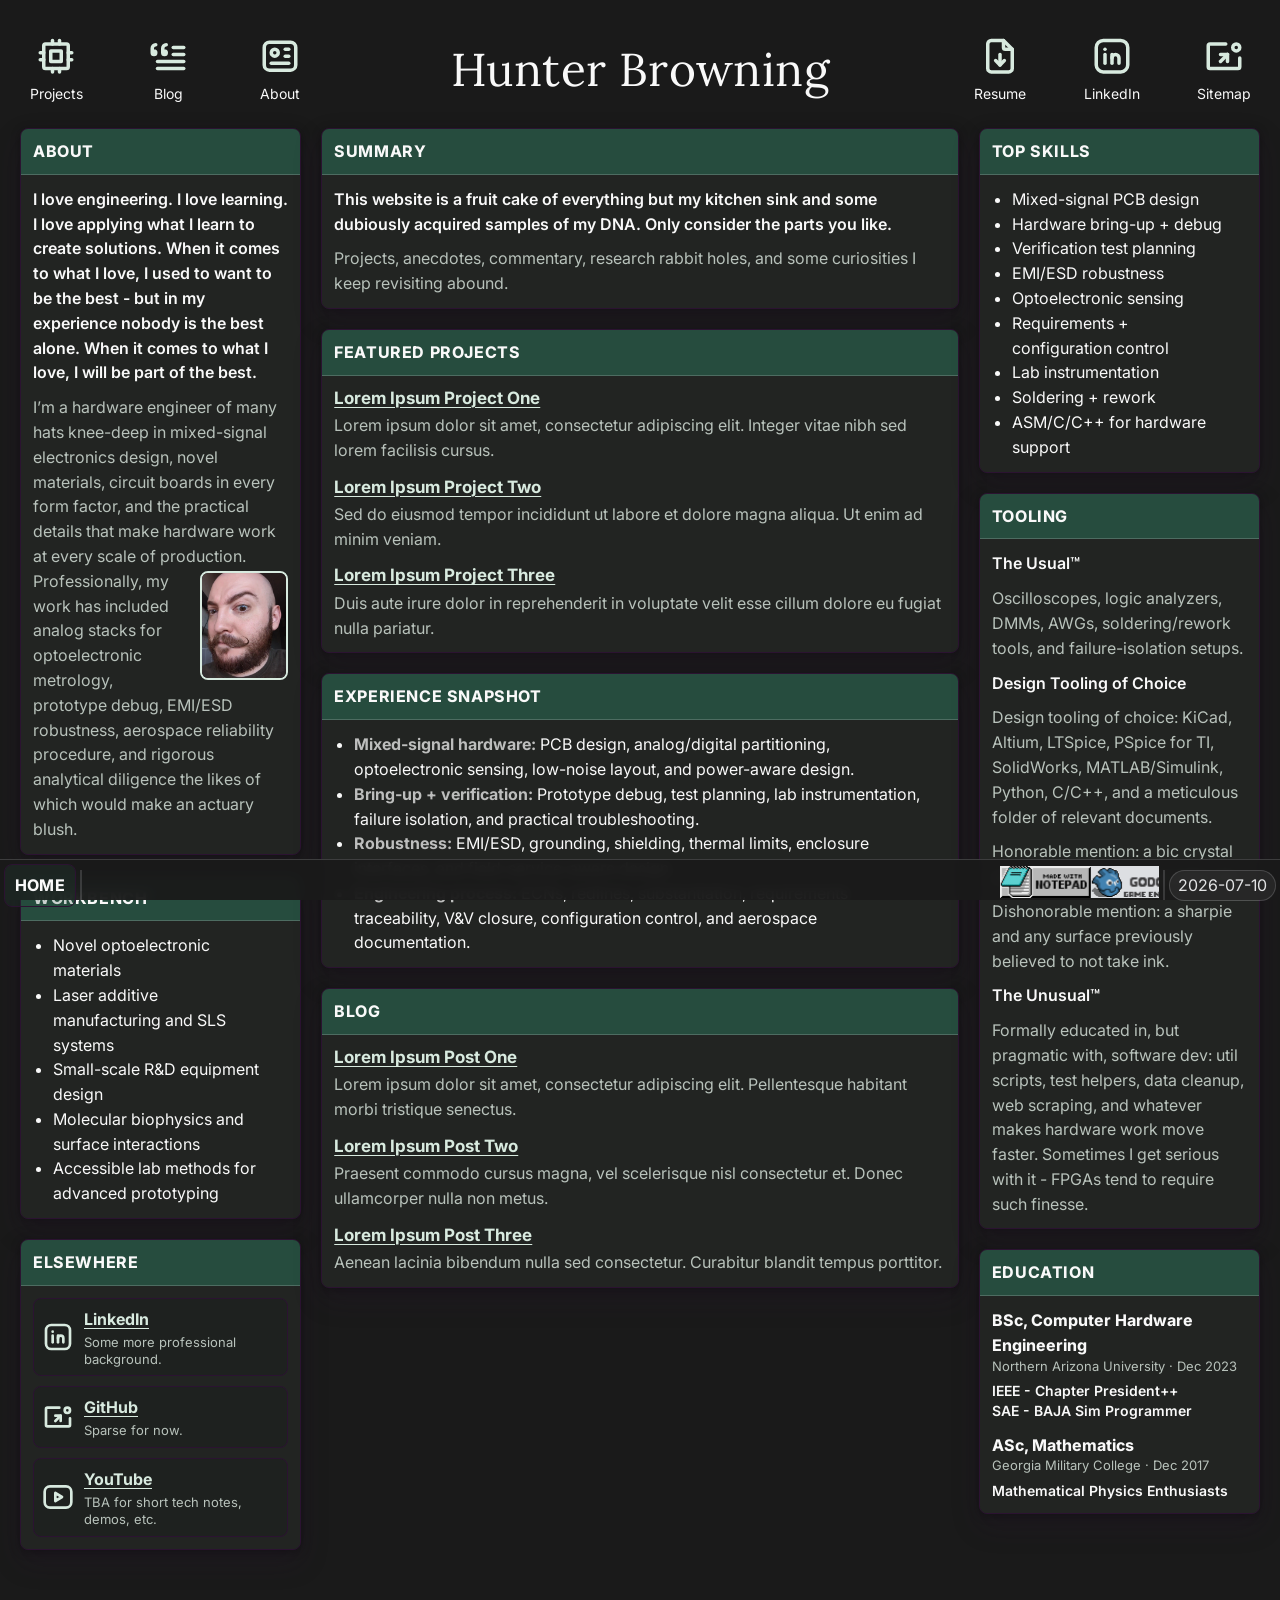
==== index.html @ 94cff866 "init" ====
﻿<!DOCTYPE html>
<html lang="en">
<head>
  <meta charset="UTF-8" />
  <meta name="viewport" content="width=device-width, initial-scale=1.0" />

  <title>Hunter Browning</title>
  <!-- Favicons -->
  <link rel="icon" href="assets/favicon/favicon.ico" sizes="any" />
  <link rel="icon" href="assets/favicon/favicon-32x32.png" sizes="32x32" type="image/png" />
  <link rel="icon" href="assets/favicon/favicon-16x16.png" sizes="16x16" type="image/png" />
  <link rel="icon" href="assets/favicon/HX.svg" type="image/svg+xml" />
  <link rel="apple-touch-icon" href="assets/favicon/apple-touch-icon.png" />
  <link rel="manifest" href="assets/favicon/site.webmanifest" />
  <meta name="theme-color" content="#1A1A1A" />


  <link href="index.css" rel="stylesheet" type="text/css" media="all" />
  <meta name="description" content="Hunter Browning portfolio homepage." />
</head>

<body>
  <!-- Header -->
  <header>
    <h1 class="sr-only">Hunter Browning</h1>

    <div class="center">
      <a href="index.html" class="site-title-link" aria-label="Home">
        <span id="header-name">Hunter Browning</span>
      </a>
    </div>

    <nav id="shortcut-nav" aria-label="Primary navigation">
      <div class="shortcut-cluster shortcut-cluster-left" aria-label="Portfolio navigation">
        <a class="shortcut shortcut-projects" href="#featured-projects" aria-label="Projects">
          <img src="assets/images/icons/PROJECTS.svg" alt="" aria-hidden="true" />
          Projects
        </a>
        <a class="shortcut shortcut-blog" href="#blog" aria-label="Blog">
          <img src="assets/images/icons/BLOG.svg" alt="" aria-hidden="true" />
          Blog
        </a>
        <a class="shortcut shortcut-about" href="#about" aria-label="About">
          <img src="assets/images/icons/ABOUT.svg" alt="" aria-hidden="true" />
          About
        </a>
      </div>

      <div class="shortcut-cluster shortcut-cluster-right" aria-label="External navigation">
        <a class="shortcut shortcut-resume" href="assets/docs/Resume-NO-PI.pdf" aria-label="Resume PDF">
          <img src="assets/images/icons/RESUME.svg" alt="" aria-hidden="true" />
          Resume
        </a>
        <a class="shortcut shortcut-linkedin" href="https://linkedin.com/in/hxntyr" aria-label="LinkedIn profile" rel="me">
          <img src="assets/images/icons/LINKEDIN.svg" alt="" aria-hidden="true" />
          LinkedIn
        </a>
        <a class="shortcut shortcut-sitemap" href="sitemap.html" aria-label="Sitemap">
          <img src="assets/images/icons/SITEMAP.svg" alt="" aria-hidden="true" />
          Sitemap
        </a>
      </div>
    </nav>
  </header>

  <main>
    <!-- Left column -->
    <div class="left">
      <section id="about">
        <div class="window">
          <div class="title"><span>ABOUT</span></div>
          <div class="content about-content">
            <p>
              I love engineering. I love learning. I love applying what I learn to create solutions. When it comes to what I love, I used to want to be the best - but in my experience nobody is the best alone. When it comes to what I love, I will be part of the best.
            </p>
            <div>
              <p class="muted">
                I’m a hardware engineer of many hats knee-deep in mixed-signal electronics design, novel materials, circuit boards in every form factor, and the practical details that make hardware work at every scale of production.
                <img class="portrait-photo" src="assets/images/portrait.webp" alt="Portrait of Hunter making a funny face" />
                Professionally, my work has included analog stacks for optoelectronic metrology, prototype debug, EMI/ESD robustness, aerospace reliability procedure, and rigorous analytical diligence the likes of which would make an actuary blush.
              </p>
            </div>
          </div>
        </div>
      </section>

      <section id="workbench">
        <div class="window">
          <div class="title"><span>WORKBENCH</span></div>
          <div class="content">
            <ul class="compact-list">
              <li>Novel optoelectronic materials</li>
              <li>Laser additive manufacturing and SLS systems</li>
              <li>Small-scale R&amp;D equipment design</li>
              <li>Molecular biophysics and surface interactions</li>
              <li>Accessible lab methods for advanced prototyping</li>
            </ul>
          </div>
        </div>
      </section>

      <section id="elsewhere">
        <div class="window">
          <div class="title"><span>ELSEWHERE</span></div>
          <div class="content badge-card-list">
            <div class="badge-card">
              <img src="assets/images/icons/LINKEDIN.svg" alt="" aria-hidden="true" class="badge-card-icon" />
              <span>
                <a href="https://linkedin.com/in/hxntyr" rel="me"><strong>LinkedIn</strong></a>
                <span class="muted">Some more professional background.</span>
              </span>
            </div>
            <div class="badge-card">
              <img src="assets/images/icons/SITEMAP.svg" alt="" aria-hidden="true" class="badge-card-icon" />
              <span>
                <a href="https://github.com/Hxntyr"><strong>GitHub</strong></a>
                <span class="muted">Sparse for now.</span>
              </span>
            </div>
            <div class="badge-card">
              <img src="assets/images/icons/YOUTUBE.svg" alt="" aria-hidden="true" class="badge-card-icon" />
              <span>
                <a href="#"><strong>YouTube</strong></a>
                <span class="muted">TBA for short tech notes, demos, etc.</span>
              </span>
            </div>
          </div>
        </div>
      </section>
    </div>

    <!-- Middle column -->
    <div class="middle">
      <section id="summary">
        <div class="window">
          <div class="title"><span>SUMMARY</span></div>
          <div id="home-content" class="content">
            <div style="flex: 1 1 0;">
              <p style="margin-top: 0;">
                This website is a fruit cake of everything but my kitchen sink and some dubiously acquired samples of my DNA. Only consider the parts you like.
              </p>
              <p class="muted" style="margin-bottom: 0;">
               Projects, anecdotes, commentary, research rabbit holes, and some curiosities I keep revisiting abound.
              </p>
            </div>
          </div>
        </div>
      </section>

      <section id="featured-projects">
        <div class="window">
          <div class="title"><span>FEATURED PROJECTS</span></div>
          <div class="content preview-list">
            <article class="preview-item">
              <h2><a href="post/project-templates/full-project.html">Lorem Ipsum Project One</a></h2>
              <p class="muted">Lorem ipsum dolor sit amet, consectetur adipiscing elit. Integer vitae nibh sed lorem facilisis cursus.</p>
            </article>
            <article class="preview-item">
              <h2><a href="post/project-templates/full-project.html">Lorem Ipsum Project Two</a></h2>
              <p class="muted">Sed do eiusmod tempor incididunt ut labore et dolore magna aliqua. Ut enim ad minim veniam.</p>
            </article>
            <article class="preview-item">
              <h2><a href="post/project-templates/full-project.html">Lorem Ipsum Project Three</a></h2>
              <p class="muted">Duis aute irure dolor in reprehenderit in voluptate velit esse cillum dolore eu fugiat nulla pariatur.</p>
            </article>
          </div>
        </div>
      </section>

      <section id="experience-snapshot">
        <div class="window">
          <div class="title"><span>EXPERIENCE SNAPSHOT</span></div>
          <div class="content">
            <ul class="compact-list">
              <li><span class="subtitle">Mixed-signal hardware: </span>PCB design, analog/digital partitioning, optoelectronic sensing, low-noise layout, and power-aware design.</li>
              <li><span class="subtitle">Bring-up + verification: </span>Prototype debug, test planning, lab instrumentation, failure isolation, and practical troubleshooting.</li>
              <li><span class="subtitle">Robustness: </span>EMI/ESD, grounding, shielding, thermal limits, enclosure interfaces, and field-service-aware design.</li>
              <li><span class="subtitle">Engineering process: </span>ECNs, redlines, substantiation, requirements traceability, V&amp;V closure, configuration control, and aerospace documentation.</li>
            </ul>
          </div>
        </div>
      </section>

      <section id="blog">
        <div class="window">
          <div class="title"><span>BLOG</span></div>
          <div class="content preview-list">
            <article class="preview-item">
              <h2><a href="post/project-templates/technical-post.html">Lorem Ipsum Post One</a></h2>
              <p class="muted">Lorem ipsum dolor sit amet, consectetur adipiscing elit. Pellentesque habitant morbi tristique senectus.</p>
            </article>
            <article class="preview-item">
              <h2><a href="post/project-templates/technical-post.html">Lorem Ipsum Post Two</a></h2>
              <p class="muted">Praesent commodo cursus magna, vel scelerisque nisl consectetur et. Donec ullamcorper nulla non metus.</p>
            </article>
            <article class="preview-item">
              <h2><a href="post/project-templates/basic-post.html">Lorem Ipsum Post Three</a></h2>
              <p class="muted">Aenean lacinia bibendum nulla sed consectetur. Curabitur blandit tempus porttitor.</p>
            </article>
          </div>
        </div>
      </section>
    </div>

    <!-- Right column -->
    <div class="right">
      <section id="top-skills">
        <div class="window">
          <div class="title"><span>TOP SKILLS</span></div>
          <div class="content">
            <ul class="compact-list">
              <li>Mixed-signal PCB design</li>
              <li>Hardware bring-up + debug</li>
              <li>Verification test planning</li>
              <li>EMI/ESD robustness</li>
              <li>Optoelectronic sensing</li>
              <li>Requirements + configuration control</li>
              <li>Lab instrumentation</li>
              <li>Soldering + rework</li>
              <li>ASM/C/C++ for hardware support</li>
            </ul>
          </div>
        </div>
      </section>

      <section id="tooling">
        <div class="window">
          <div class="title"><span>TOOLING</span></div>
          <div class="content">
            <p>
              The Usual&trade;
            </p>
            <p class="muted">
              Oscilloscopes, logic analyzers, DMMs, AWGs, soldering/rework tools, and failure-isolation setups.
            </p>
            <p>
              Design Tooling of Choice
            </p>
            <p class="muted">
              Design tooling of choice: KiCad, Altium, LTSpice, PSpice for TI, SolidWorks, MATLAB/Simulink, Python, C/C++, and a meticulous folder of relevant documents.
            </p>
            <p class="muted">
              Honorable mention: a bic crystal and any surface that can take ink.
            </p>
            <p class="muted">
              Dishonorable mention: a sharpie and any surface previously believed to not take ink.
            </p>
            <p>
              The Unusual&trade;
            </p>
            <p class="muted">
              Formally educated in, but pragmatic with, software dev: util scripts, test helpers, data cleanup, web scraping, and whatever makes hardware work move faster. Sometimes I get serious with it - FPGAs tend to require such finesse.
            </p>
          </div>
        </div>
      </section>

      <section id="education">
        <div class="window">
          <div class="title"><span>EDUCATION</span></div>
          <div class="content">
            <div class="education-entry">
              <div><strong class="education-degree">BSc, Computer Hardware Engineering</strong></div>
              <div class="education-school">Northern Arizona University · Dec 2023</div>
              <div class="education-notes">
                <div>IEEE - Chapter President++</div>
                <div>SAE - BAJA Sim Programmer</div>
              </div>
            </div>
            <div class="education-entry">
              <div><strong class="education-degree">ASc, Mathematics</strong></div>
              <div class="education-school">Georgia Military College · Dec 2017</div>
              <div class="education-notes">
                <div>Mathematical Physics Enthusiasts</div>
              </div>
            </div>
          </div>
        </div>
      </section>
    </div>
  </main>

  <!-- Footer -->
  <footer>
    <div id="taskbar">
      <a href="index.html">
        <button class="button" type="button">HOME</button>
      </a>

      <div class="vl" aria-hidden="true"></div>

      <div class="banners">
        <marquee loop="infinite" id="footerBadgeMarquee" class="marquee"></marquee>
      </div>

      <div class="vl" aria-hidden="true"></div>
      <div class="site-date">2026-07-10</div>
    </div>
  </footer>
  <!-- Footer badge randomizer -->
  <script>
    (function () {
      const marquee = document.getElementById("footerBadgeMarquee");
      if (!marquee) return;

      const badgePool = [
        "actuallyUsedAIForMostOfThisWebsiteSorry.gif",
        "anythingButChrome.gif",
        "bandwidth.gif",
        "banTimeTravel.png",
        "bookmark.png",
        "drpepper.gif",
        "firefox.png",
        "gimp.gif",
        "godot.png",
        "hatesquarespace.png",
        "html.gif",
        "notepad.gif",
        "png.png",
        "pootergood.png",
        "possoms.png",
        "powerlevel.jpg",
        "superiorAudioQuality.gif",
        "w7.gif",
        "windows.png",
        "winrar.gif",
        "www.gif",
        "xkcd.gif",
        "xp.gif"
      ];

      const pickCount = 5;
      if (!badgePool.length) return;

      const picks = [];
      const used = new Set();

      const max = Math.min(pickCount, badgePool.length);
      while (picks.length < max) {
        const idx = Math.floor(Math.random() * badgePool.length);
        if (used.has(idx)) continue;
        used.add(idx);
        picks.push(badgePool[idx]);
      }

      for (const file of picks) {
        const img = document.createElement("img");
        img.className = "badge";
        img.alt = "";
        img.src = "assets/badges/" + file;
        marquee.appendChild(img);
      }
    })();
  </script>
</body>
</html>
---- index.css ----
﻿@import url("https://fonts.googleapis.com/css2?family=Inter:wght@400;600;700&family=Lora:wght@400;600;700&display=swap");

:root {
  /* Color */
  --bg: #1A1A1A;
  --bg-elev: rgba(26, 26, 26, 0.94);
  --page-text: #F9F9F9;
  --panel: #222422;
  --panel-soft: #1E211F;
  --text: #F9F9F9;
  --muted: #B8C2BB;
  --accent: #264C3E;
  --accent-strong: #184626;
  --purple-note: #2B1331;
  --title-text: #F9F9F9;
  --link: #D8EADF;
  --link-hover: #F9F9F9;
  --border: #2B1331;
  --shadow: 0 12px 28px rgba(43, 19, 49, 0.22), 0 2px 10px rgba(0, 0, 0, 0.32);
  --focus: 0 0 0 3px rgba(38, 76, 62, 0.62);

  /* Layout */
  --radius: 8px;
  --page-max: 1480px;
  --page-gutter: 20px;

  /* Typography */
  --font-sans: "Inter", ui-sans-serif, system-ui, -apple-system, Segoe UI, Roboto, Helvetica, Arial, "Apple Color Emoji", "Segoe UI Emoji";
  --font-serif: "Lora", ui-serif, Georgia, "Times New Roman", Times, serif;
  --font-mono: ui-monospace, SFMono-Regular, Menlo, Monaco, Consolas, "Liberation Mono", "Courier New", monospace;
  --title-size: 46px;
  --title-letterspace: 0.4px;

  /* UI details */
  --scroll-track: rgba(249, 249, 249, 0.08);
  --scroll-thumb: rgba(38, 76, 62, 0.72);
  --scroll-thumb-hover: rgba(38, 76, 62, 0.92);
  --marquee-opacity: 0.92;
  --shortcut-width: 72px;
  --shortcut-width-sm: 64px;
  --shortcut-icon-size: 42px;

  color-scheme: dark;
}

/* Base */
html { font-family: var(--font-sans); }
body {
  margin: 0;
  background: var(--bg);
  color: var(--page-text);
  padding-bottom: 44px;
  line-height: 1.55;
  accent-color: var(--accent-strong);
}

p { margin: 10px 0; }
p, li, span, div, a, button, input, textarea { font-family: inherit; }
code, pre { font-family: var(--font-mono); }

.sr-only {
  position: absolute;
  width: 1px;
  height: 1px;
  padding: 0;
  margin: -1px;
  overflow: hidden;
  clip: rect(0, 0, 0, 0);
  white-space: nowrap;
  border: 0;
}

a { color: var(--link); text-decoration: none; text-underline-offset: 0.16em; }
a:hover { color: var(--link-hover); }
:focus-visible { outline: none; box-shadow: var(--focus); border-radius: 6px; }
::selection { background: var(--purple-note); color: var(--page-text); }
.muted { color: var(--muted); }
#summary .content p:not(.muted),
#about .content > p:not(.muted),
#tooling .content p:not(.muted) {
  color: var(--page-text);
  font-weight: 600;
}
.content a { text-decoration: underline; text-decoration-thickness: 1px; }
.content a.button, .shortcut, .site-title-link, #taskbar a { text-decoration: none; }

/* Page layout */
header {
  position: relative;
  min-height: 76px;
  margin: 32px auto 20px;
  max-width: var(--page-max);
  display: flex;
  align-items: center;
}

main {
  width: min(100% - (2 * var(--page-gutter)), var(--page-max));
  height: fit-content;
  margin: 0 auto;
  display: flex;
  justify-content: center;
  align-items: flex-start;
  align-content: flex-start;
  gap: 20px;
}

.middle { border: none; height: 100%; flex: 1 1 680px; max-width: 800px; padding-bottom: 20px; }
.left, .right { flex: 0 1 300px; padding-bottom: 20px; }
.center { flex: 1; display: flex; justify-content: center; align-items: center; }
section { margin-bottom: 20px; }

/* Header shortcuts */
.site-title-link { display: inline-flex; align-items: baseline; }
#header-name {
  font-family: var(--font-serif);
  font-size: var(--title-size);
  letter-spacing: var(--title-letterspace);
  color: var(--page-text);
}

#shortcut-nav {
  position: absolute;
  inset: 0;
  display: flex;
  flex-direction: row;
  align-items: center;
  gap: 40px;
  width: 100%;
  pointer-events: none;
}

.shortcut-cluster {
  position: absolute;
  top: 50%;
  color: rgba(247, 248, 250, 0.78);
  display: flex;
  flex-direction: row;
  gap: 40px;
  transform: translateY(-50%);
  pointer-events: auto;
}

.shortcut-cluster-left {
  left: var(--page-gutter);
}

.shortcut-cluster-right {
  right: var(--page-gutter);
  justify-content: flex-end;
}

.shortcut {
  text-align: center;
  white-space: nowrap;
  font-size: 14px;
  color: var(--page-text);
  width: var(--shortcut-width);
  display: flex;
  flex-direction: column;
  align-items: center;
  gap: 6px;
}

.shortcut img {
  width: var(--shortcut-icon-size);
  height: var(--shortcut-icon-size);
  display: block;
  object-fit: contain;
}

/* Window panels */
.window {
  background: var(--panel);
  color: var(--text);
  border: 1px solid var(--border);
  border-radius: var(--radius);
  box-shadow: var(--shadow);
  overflow: hidden;
}

.title {
  display: flex;
  align-items: center;
  gap: 8px;
  padding: 10px 12px;
  background: var(--accent);
  color: var(--title-text);
  border-bottom: 1px solid rgba(255, 255, 255, 0.18);
  font-weight: 750;
  letter-spacing: 0.6px;
  text-transform: uppercase;
}

.content { padding: 12px; color: var(--text); background: var(--panel); }
.content > :first-child { margin-top: 0; }
.content > :last-child { margin-bottom: 0; }

.subtitle {
  color: rgba(249, 249, 249, 0.72);
  font-weight: 700;
}

/* Shared components */
.button, button.button {
  appearance: none;
  border: 1px solid var(--border);
  background: rgba(38, 76, 62, 0.22);
  color: var(--text);
  border-radius: var(--radius);
  padding: 8px 10px;
  font: inherit;
  font-weight: 750;
  letter-spacing: 0.2px;
  cursor: pointer;
}

.button:hover {
  border-color: rgba(249, 249, 249, 0.28);
  background: rgba(38, 76, 62, 0.38);
}

.button:active { transform: translateY(1px); }

.compact-list {
  margin: 8px 0;
  padding: 0 20px;
}

.preview-list {
  display: grid;
  gap: 14px;
}

.preview-item h2 {
  margin: 0 0 4px;
  font-size: 17px;
  line-height: 1.25;
}

.preview-item p { margin: 0; }

.scroll-panel {
  overflow-y: auto;
  max-height: 240px;
  scrollbar-width: thin;
  scrollbar-color: var(--scroll-thumb) var(--scroll-track);
}

.scroll-panel::-webkit-scrollbar { width: 10px; }
.scroll-panel::-webkit-scrollbar-track { background: var(--scroll-track); }
.scroll-panel::-webkit-scrollbar-thumb { background: var(--scroll-thumb); border-radius: 999px; }
.scroll-panel::-webkit-scrollbar-thumb:hover { background: var(--scroll-thumb-hover); }

/* Homepage content */
.about-content {
  display: flow-root;
}

.about-content > div > .muted {
  margin-bottom: 0;
}

.portrait-photo {
  display: block;
  float: right;
  width: 32%;
  min-width: 84px;
  max-width: 112px;
  margin: 2px 0 4px 12px;
  aspect-ratio: 4 / 5;
  object-fit: cover;
  shape-margin: 8px;
  border: 2px solid var(--link);
  border-radius: var(--radius);
  background: var(--panel-soft);
}
#home-content { display: flex; gap: 14px; }
#home-content > div { min-width: 0; }

.badge-card-list {
  display: grid;
  gap: 10px;
}

.badge-card {
  display: flex;
  align-items: center;
  gap: 10px;
  padding: 8px;
  border: 1px solid var(--border);
  border-radius: var(--radius);
  background: var(--panel-soft);
}

.badge-card-icon {
  width: 32px;
  height: 32px;
  flex: 0 0 32px;
  object-fit: contain;
}

.badge-card span {
  display: grid;
  gap: 2px;
}

.badge-card strong { line-height: 1.2; }

.badge-card .muted {
  font-size: 13px;
  line-height: 1.3;
}

.education-entry + .education-entry {
  margin-top: 12px;
}

.education-degree {
  color: var(--page-text);
  font-weight: 750;
}

.education-school {
  color: var(--muted);
  font-size: 13px;
  line-height: 1.35;
}

.education-notes {
  margin-top: 6px;
  color: var(--page-text);
  font-size: 14px;
  font-weight: 600;
  line-height: 1.4;
}

.marquee img { opacity: var(--marquee-opacity); }

.badge {
  height: 32px;
  width: auto;
  vertical-align: middle;
  image-rendering: auto;
}

/* Footer */
footer {
  position: fixed;
  left: 0;
  bottom: 0;
  width: calc(100% - 8px);
  height: 32px;
  background-color: var(--bg-elev);
  padding: 4px;
  border-top: 1px solid rgba(247, 248, 250, 0.16);
  display: inline;
  backdrop-filter: blur(6px);
}

#taskbar { display: flex; gap: 4px; align-items: center; }
.vl { width: 2px; height: 30px; background: rgba(247, 248, 250, 0.14); }
.banners { flex: 1; }
.site-date {
  border: 1px solid rgba(247, 248, 250, 0.16);
  padding: 2px 8px;
  border-radius: 999px;
  color: rgba(247, 248, 250, 0.90);
  background: rgba(247, 248, 250, 0.06);
}

/* Post template */
.post-page header {
  width: min(100% - (2 * var(--page-gutter)), 960px);
  flex-direction: column;
  align-items: center;
  justify-content: center;
  gap: 12px;
}

.post-page .center {
  flex: 0 0 auto;
  width: 100%;
  justify-content: center;
}

.post-nav {
  display: flex;
  flex-wrap: wrap;
  justify-content: center;
  gap: 12px;
}

.post-nav a {
  color: var(--page-text);
  font-size: 14px;
}

.post-page main.post-main {
  display: block;
  max-width: 960px;
}

.post-article { padding: clamp(18px, 3vw, 32px); }

.post-article h1 {
  margin: 0;
  color: var(--text);
  font-family: var(--font-serif);
  font-size: clamp(32px, 5vw, 56px);
  line-height: 1.05;
}

.post-lede {
  max-width: 72ch;
  margin: 14px 0 0;
  color: var(--muted);
  font-size: 18px;
}

.post-meta {
  display: grid;
  grid-template-columns: repeat(auto-fit, minmax(140px, 1fr));
  gap: 10px;
  margin: 18px 0;
  padding: 12px;
  border: 1px solid var(--border);
  border-radius: var(--radius);
  background: var(--panel-soft);
}

.post-meta-item {
  display: grid;
  gap: 3px;
}

.post-meta-item span {
  color: var(--muted);
  font-size: 12px;
  font-weight: 800;
  letter-spacing: 0.06em;
  text-transform: uppercase;
}

.post-meta-item strong {
  font-size: 14px;
  line-height: 1.25;
}

.at-glance {
  margin: 18px 0 24px;
  padding: 14px 16px;
  border: 1px solid var(--border);
  border-radius: var(--radius);
  background: var(--panel-soft);
}

.at-glance h2 {
  margin: 0 0 8px;
  font-size: 18px;
}

.at-glance ul {
  margin: 0;
  padding-left: 20px;
}

.hero-placeholder {
  display: grid;
  min-height: 260px;
  margin: 24px 0;
  place-items: center;
  border: 1px dashed rgba(24, 33, 42, 0.28);
  border-radius: var(--radius);
  background:
    linear-gradient(135deg, rgba(38, 76, 62, 0.28), rgba(43, 19, 49, 0.16) 55%, transparent),
    var(--panel-soft);
  color: var(--muted);
  text-align: center;
}

.toc {
  margin: 22px 0 28px;
  padding: 14px 16px;
  border: 1px solid var(--border);
  border-radius: var(--radius);
  background: var(--panel-soft);
}

.toc strong {
  display: block;
  margin-bottom: 8px;
}

.toc ul, .doc-links {
  margin: 0;
  padding-left: 20px;
}

.post-section {
  padding-top: 6px;
  margin-top: 26px;
  border-top: 1px solid var(--border);
}

.post-section h2 {
  margin: 0 0 8px;
  font-size: 22px;
}

.post-footer-links {
  display: flex;
  flex-wrap: wrap;
  gap: 12px;
  margin-top: 28px;
}

/* Responsive */
@media (max-width: 1250px) {
  header { -webkit-flex-direction: column; flex-direction: column; align-items: center; justify-content: center; }
  .shortcut-cluster { position: initial; margin: 0; transform: none; }
  #shortcut-nav { position: initial; inset: auto; width: initial; gap: 28px; pointer-events: auto; }
  #home-content { flex-direction: column; gap: 0; }
}

@media (max-width: 960px) {
  main { -webkit-flex-direction: column; flex-direction: column; align-items: center; justify-content: center; }
  .middle, .left, .right { width: 100%; max-width: 760px; flex: none; }
  #shortcut-nav {
    flex-direction: column;
    flex-wrap: nowrap;
    align-items: center;
    justify-content: center;
    gap: 12px;
  }
  .shortcut-cluster {
    display: flex;
    justify-content: center;
    gap: 24px;
    width: 100%;
  }
  .shortcut-cluster-right { justify-content: center; }
  #home-content { flex-direction: row; gap: 8px; }
  .post-page header { align-items: center; }
  .post-nav { justify-content: center; }
}

@media (max-width: 550px) {
  #home-content { flex-direction: column; gap: 0; }
  :root { --page-gutter: 12px; }
  header { margin-top: 20px; }
  #shortcut-nav { gap: 10px; }
  .shortcut-cluster { gap: 18px; }
  .shortcut { width: var(--shortcut-width-sm); font-size: 13px; }
  .post-article { padding: 16px; }
  .post-meta { grid-template-columns: 1fr; }
  .hero-placeholder { min-height: 180px; }
}
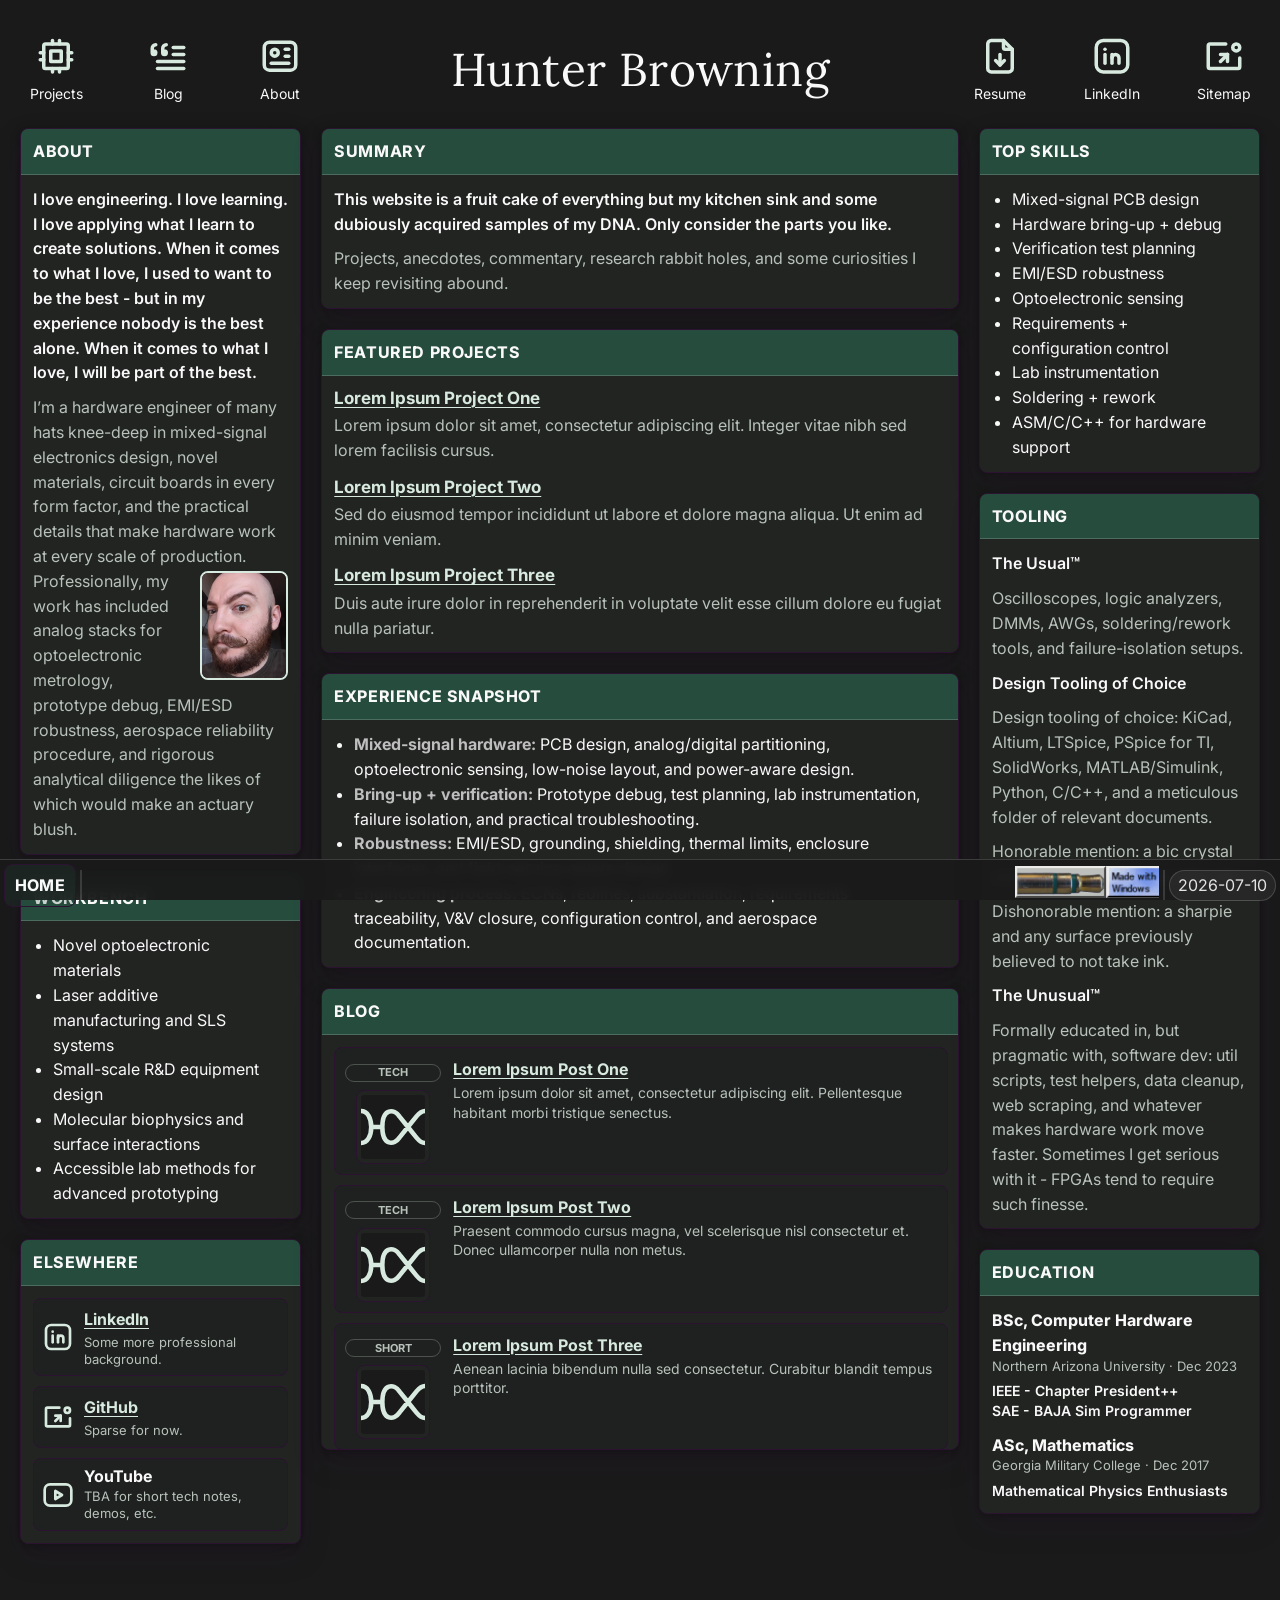
==== commit 4df44193: "404, sitemap, continuity" ====
--- a/index.html
+++ b/index.html
@@ -1,4 +1,4 @@
-﻿<!DOCTYPE html>
+<!DOCTYPE html>
 <html lang="en">
 <head>
   <meta charset="UTF-8" />
@@ -31,7 +31,7 @@
     </div>
 
     <nav id="shortcut-nav" aria-label="Primary navigation">
-      <div class="shortcut-cluster shortcut-cluster-left" aria-label="Portfolio navigation">
+      <div class="shortcut-cluster shortcut-cluster-left" role="group" aria-label="Portfolio navigation">
         <a class="shortcut shortcut-projects" href="#featured-projects" aria-label="Projects">
           <img src="assets/images/icons/PROJECTS.svg" alt="" aria-hidden="true" />
           Projects
@@ -46,7 +46,7 @@
         </a>
       </div>
 
-      <div class="shortcut-cluster shortcut-cluster-right" aria-label="External navigation">
+      <div class="shortcut-cluster shortcut-cluster-right" role="group" aria-label="External navigation">
         <a class="shortcut shortcut-resume" href="assets/docs/Resume-NO-PI.pdf" aria-label="Resume PDF">
           <img src="assets/images/icons/RESUME.svg" alt="" aria-hidden="true" />
           Resume
@@ -120,7 +120,7 @@
             <div class="badge-card">
               <img src="assets/images/icons/YOUTUBE.svg" alt="" aria-hidden="true" class="badge-card-icon" />
               <span>
-                <a href="#"><strong>YouTube</strong></a>
+                <strong>YouTube</strong>
                 <span class="muted">TBA for short tech notes, demos, etc.</span>
               </span>
             </div>
@@ -152,15 +152,15 @@
           <div class="title"><span>FEATURED PROJECTS</span></div>
           <div class="content preview-list">
             <article class="preview-item">
-              <h2><a href="post/project-templates/full-project.html">Lorem Ipsum Project One</a></h2>
+              <h2><a href="blog/project-templates/full-project.html">Lorem Ipsum Project One</a></h2>
               <p class="muted">Lorem ipsum dolor sit amet, consectetur adipiscing elit. Integer vitae nibh sed lorem facilisis cursus.</p>
             </article>
             <article class="preview-item">
-              <h2><a href="post/project-templates/full-project.html">Lorem Ipsum Project Two</a></h2>
+              <h2><a href="blog/project-templates/full-project.html">Lorem Ipsum Project Two</a></h2>
               <p class="muted">Sed do eiusmod tempor incididunt ut labore et dolore magna aliqua. Ut enim ad minim veniam.</p>
             </article>
             <article class="preview-item">
-              <h2><a href="post/project-templates/full-project.html">Lorem Ipsum Project Three</a></h2>
+              <h2><a href="blog/project-templates/full-project.html">Lorem Ipsum Project Three</a></h2>
               <p class="muted">Duis aute irure dolor in reprehenderit in voluptate velit esse cillum dolore eu fugiat nulla pariatur.</p>
             </article>
           </div>
@@ -184,18 +184,46 @@
       <section id="blog">
         <div class="window">
           <div class="title"><span>BLOG</span></div>
-          <div class="content preview-list">
-            <article class="preview-item">
-              <h2><a href="post/project-templates/technical-post.html">Lorem Ipsum Post One</a></h2>
-              <p class="muted">Lorem ipsum dolor sit amet, consectetur adipiscing elit. Pellentesque habitant morbi tristique senectus.</p>
-            </article>
-            <article class="preview-item">
-              <h2><a href="post/project-templates/technical-post.html">Lorem Ipsum Post Two</a></h2>
-              <p class="muted">Praesent commodo cursus magna, vel scelerisque nisl consectetur et. Donec ullamcorper nulla non metus.</p>
-            </article>
-            <article class="preview-item">
-              <h2><a href="post/project-templates/basic-post.html">Lorem Ipsum Post Three</a></h2>
-              <p class="muted">Aenean lacinia bibendum nulla sed consectetur. Curabitur blandit tempus porttitor.</p>
+          <div class="content blog-directory scroll-panel">
+            <article class="blog-directory-item">
+              <div class="blog-directory-marker">
+                <div class="blog-directory-meta"><span>Tech</span></div>
+                <img class="blog-directory-icon" src="assets/favicon/HX.svg" alt="" aria-hidden="true" />
+              </div>
+              <div class="blog-directory-copy">
+                <h2><a href="blog/project-templates/technical-post.html">Lorem Ipsum Post One</a></h2>
+                <p class="muted">Lorem ipsum dolor sit amet, consectetur adipiscing elit. Pellentesque habitant morbi tristique senectus.</p>
+              </div>
+            </article>
+            <article class="blog-directory-item">
+              <div class="blog-directory-marker">
+                <div class="blog-directory-meta"><span>Tech</span></div>
+                <img class="blog-directory-icon" src="assets/favicon/HX.svg" alt="" aria-hidden="true" />
+              </div>
+              <div class="blog-directory-copy">
+                <h2><a href="blog/project-templates/technical-post.html">Lorem Ipsum Post Two</a></h2>
+                <p class="muted">Praesent commodo cursus magna, vel scelerisque nisl consectetur et. Donec ullamcorper nulla non metus.</p>
+              </div>
+            </article>
+            <article class="blog-directory-item">
+              <div class="blog-directory-marker">
+                <div class="blog-directory-meta"><span>Short</span></div>
+                <img class="blog-directory-icon" src="assets/favicon/HX.svg" alt="" aria-hidden="true" />
+              </div>
+              <div class="blog-directory-copy">
+                <h2><a href="blog/project-templates/basic-post.html">Lorem Ipsum Post Three</a></h2>
+                <p class="muted">Aenean lacinia bibendum nulla sed consectetur. Curabitur blandit tempus porttitor.</p>
+              </div>
+            </article>
+            <article class="blog-directory-item">
+              <div class="blog-directory-marker">
+                <div class="blog-directory-meta"><span>Project</span></div>
+                <img class="blog-directory-icon" src="assets/favicon/HX.svg" alt="" aria-hidden="true" />
+              </div>
+              <div class="blog-directory-copy">
+                <h2><a href="blog/project-templates/full-project.html">Lorem Ipsum Post Four</a></h2>
+                <p class="muted">Integer posuere erat a ante venenatis dapibus posuere velit aliquet. Vestibulum id ligula porta felis.</p>
+              </div>
             </article>
           </div>
         </div>
@@ -283,9 +311,7 @@
   <!-- Footer -->
   <footer>
     <div id="taskbar">
-      <a href="index.html">
-        <button class="button" type="button">HOME</button>
-      </a>
+      <a class="button" href="index.html">HOME</a>
 
       <div class="vl" aria-hidden="true"></div>
 
@@ -354,8 +380,3 @@
   </script>
 </body>
 </html>
-
-
-
-
-
--- a/index.css
+++ b/index.css
@@ -1,4 +1,4 @@
-﻿@import url("https://fonts.googleapis.com/css2?family=Inter:wght@400;600;700&family=Lora:wght@400;600;700&display=swap");
+@import url("https://fonts.googleapis.com/css2?family=Inter:wght@400;600;700&family=Lora:wght@400;600;700&display=swap");
 
 :root {
   /* Color */
@@ -202,7 +202,7 @@
 }
 
 /* Shared components */
-.button, button.button {
+.button {
   appearance: none;
   border: 1px solid var(--border);
   background: rgba(38, 76, 62, 0.22);
@@ -312,6 +312,80 @@
   line-height: 1.3;
 }
 
+
+.blog-directory {
+  display: grid;
+  gap: 10px;
+  max-height: 390px;
+  padding-right: 10px;
+}
+
+.blog-directory-item {
+  display: grid;
+  grid-template-columns: 96px minmax(0, 1fr);
+  gap: 12px;
+  padding: 10px;
+  border: 1px solid var(--border);
+  border-radius: var(--radius);
+  background: var(--panel-soft);
+}
+
+.blog-directory-marker {
+  display: grid;
+  justify-items: center;
+  align-content: start;
+  gap: 7px;
+  width: 96px;
+}
+
+.blog-directory-icon {
+  width: 64px;
+  height: 64px;
+  padding: 4px;
+  border: 1px solid var(--border);
+  border-radius: 8px;
+  background: var(--panel);
+  object-fit: contain;
+}
+
+.blog-directory-copy {
+  min-width: 0;
+}
+
+.blog-directory-copy h2 {
+  margin: 1px 0 4px;
+  font-size: 16px;
+  line-height: 1.25;
+}
+
+.blog-directory-copy p {
+  margin: 0;
+  font-size: 14px;
+  line-height: 1.4;
+}
+
+.blog-directory-meta {
+  width: 100%;
+}
+
+.blog-directory-meta span {
+  display: inline-flex;
+  align-items: center;
+  justify-content: center;
+  box-sizing: border-box;
+  width: 100%;
+  min-height: 18px;
+  padding: 1px 6px;
+  border: 1px solid rgba(184, 194, 187, 0.30);
+  border-radius: 999px;
+  color: var(--muted);
+  font-size: 11px;
+  font-weight: 700;
+  line-height: 1.2;
+  text-align: center;
+  text-transform: uppercase;
+}
+
 .education-entry + .education-entry {
   margin-top: 12px;
 }
@@ -354,7 +428,6 @@
   background-color: var(--bg-elev);
   padding: 4px;
   border-top: 1px solid rgba(247, 248, 250, 0.16);
-  display: inline;
   backdrop-filter: blur(6px);
 }
 
@@ -513,6 +586,181 @@
   flex-wrap: wrap;
   gap: 12px;
   margin-top: 28px;
+}
+
+/* Sitemap page */
+.sitemap-article > h1 {
+  font-size: 40px;
+}
+
+.sitemap-intro {
+  margin-bottom: 0;
+}
+
+.sitemap-start-section {
+  margin-top: 24px;
+  padding-top: 14px;
+  border-top: 1px solid var(--border);
+}
+
+.sitemap-start-section h2,
+.sitemap-group h2 {
+  margin: 0 0 10px;
+  font-size: 20px;
+}
+
+.sitemap-start {
+  display: flex;
+  flex-wrap: wrap;
+  gap: 8px;
+}
+
+.sitemap-start .button {
+  min-width: 0;
+  padding: 6px 8px;
+  font-size: 14px;
+  text-align: center;
+}
+
+.sitemap-grid {
+  display: grid;
+  grid-template-columns: repeat(auto-fit, minmax(min(100%, 280px), 1fr));
+  gap: 0 28px;
+  margin-top: 28px;
+}
+
+.sitemap-group {
+  padding: 14px 0 8px;
+  border-top: 1px solid var(--border);
+}
+
+.sitemap-group > .muted {
+  margin: 0 0 8px;
+  font-size: 14px;
+  line-height: 1.4;
+}
+
+.sitemap-topic-list {
+  margin: 8px 0 0;
+  padding-left: 18px;
+}
+
+.sitemap-topic-list li {
+  margin: 5px 0;
+}
+
+.sitemap-group-destination {
+  margin: 12px 0 0;
+}
+
+.sitemap-group-destination a {
+  font-weight: 750;
+}
+
+.sitemap-group-destination .muted {
+  display: block;
+  margin-top: 2px;
+  font-size: 14px;
+}
+
+.sitemap-secondary-groups {
+  margin-top: 20px;
+}
+
+.sitemap-list {
+  margin: 0;
+  padding: 0;
+  list-style: none;
+}
+
+.sitemap-list li {
+  padding: 8px 0;
+  border-bottom: 1px solid rgba(184, 194, 187, 0.14);
+}
+
+.sitemap-list li:last-child {
+  border-bottom: 0;
+}
+
+.sitemap-list a,
+.sitemap-label {
+  display: inline-block;
+  font-weight: 750;
+}
+
+.sitemap-list .muted {
+  display: block;
+  margin-top: 2px;
+  font-size: 14px;
+  line-height: 1.4;
+}
+
+.sitemap-status {
+  margin-left: 6px;
+  color: var(--muted);
+  font-size: 11px;
+  font-weight: 700;
+  text-transform: uppercase;
+}
+
+
+/* 404 page */
+.not-found-page header {
+  margin-bottom: 12px;
+}
+
+.not-found-main {
+  display: block;
+  width: min(100% - (2 * var(--page-gutter)), 820px);
+  max-width: 820px;
+}
+
+.not-found-window {
+  position: relative;
+}
+
+.not-found-content {
+  padding: clamp(18px, 4vw, 34px);
+  background:
+    linear-gradient(135deg, rgba(38, 76, 62, 0.20), rgba(43, 19, 49, 0.20)),
+    var(--panel-soft);
+  text-align: center;
+}
+
+.error-code {
+  margin: 0 0 6px;
+  color: var(--link);
+  font-family: var(--font-mono);
+  font-size: clamp(54px, 13vw, 112px);
+  font-weight: 800;
+  line-height: 0.9;
+  letter-spacing: 0;
+  text-align: center;
+}
+
+.not-found-content h1 {
+  margin: 0;
+  color: var(--page-text);
+  font-family: var(--font-serif);
+  font-size: clamp(30px, 5vw, 52px);
+  line-height: 1.05;
+}
+
+.not-found-actions {
+  display: flex;
+  flex-wrap: wrap;
+  gap: 10px;
+  justify-content: center;
+  margin: 22px 0 0;
+}
+
+.route-button {
+  min-width: 100px;
+  text-align: center;
+}
+
+.not-found-note {
+  margin-top: 18px;
 }
 
 /* Responsive */
@@ -556,11 +804,3 @@
   .post-meta { grid-template-columns: 1fr; }
   .hero-placeholder { min-height: 180px; }
 }
-
-
-
-
-
-
-
-
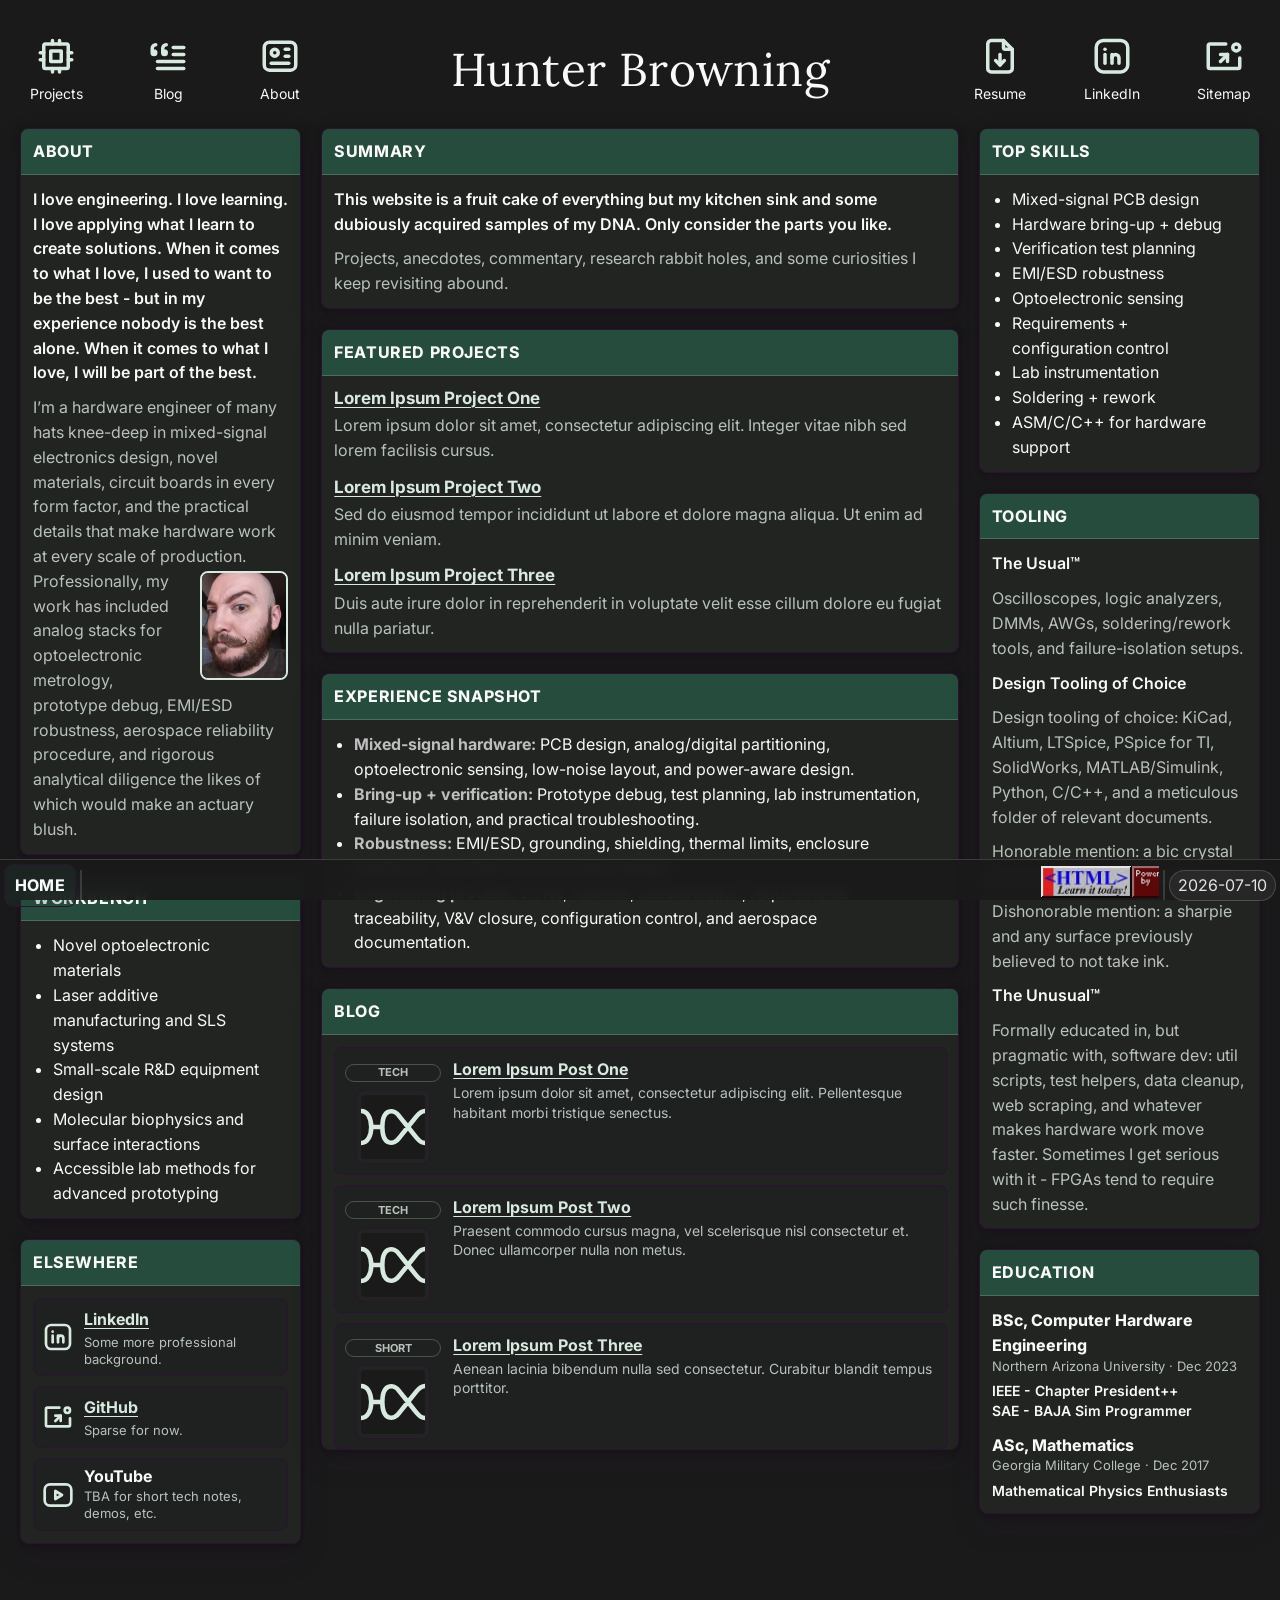
==== commit 4763ab9a: "renamed post template dir" ====
--- a/index.html
+++ b/index.html
@@ -152,15 +152,15 @@
           <div class="title"><span>FEATURED PROJECTS</span></div>
           <div class="content preview-list">
             <article class="preview-item">
-              <h2><a href="blog/project-templates/full-project.html">Lorem Ipsum Project One</a></h2>
+              <h2><a href="#">Lorem Ipsum Project One</a></h2>
               <p class="muted">Lorem ipsum dolor sit amet, consectetur adipiscing elit. Integer vitae nibh sed lorem facilisis cursus.</p>
             </article>
             <article class="preview-item">
-              <h2><a href="blog/project-templates/full-project.html">Lorem Ipsum Project Two</a></h2>
+              <h2><a href="#">Lorem Ipsum Project Two</a></h2>
               <p class="muted">Sed do eiusmod tempor incididunt ut labore et dolore magna aliqua. Ut enim ad minim veniam.</p>
             </article>
             <article class="preview-item">
-              <h2><a href="blog/project-templates/full-project.html">Lorem Ipsum Project Three</a></h2>
+              <h2><a href="#">Lorem Ipsum Project Three</a></h2>
               <p class="muted">Duis aute irure dolor in reprehenderit in voluptate velit esse cillum dolore eu fugiat nulla pariatur.</p>
             </article>
           </div>
@@ -191,7 +191,7 @@
                 <img class="blog-directory-icon" src="assets/favicon/HX.svg" alt="" aria-hidden="true" />
               </div>
               <div class="blog-directory-copy">
-                <h2><a href="blog/project-templates/technical-post.html">Lorem Ipsum Post One</a></h2>
+                <h2><a href="#">Lorem Ipsum Post One</a></h2>
                 <p class="muted">Lorem ipsum dolor sit amet, consectetur adipiscing elit. Pellentesque habitant morbi tristique senectus.</p>
               </div>
             </article>
@@ -201,7 +201,7 @@
                 <img class="blog-directory-icon" src="assets/favicon/HX.svg" alt="" aria-hidden="true" />
               </div>
               <div class="blog-directory-copy">
-                <h2><a href="blog/project-templates/technical-post.html">Lorem Ipsum Post Two</a></h2>
+                <h2><a href="#">Lorem Ipsum Post Two</a></h2>
                 <p class="muted">Praesent commodo cursus magna, vel scelerisque nisl consectetur et. Donec ullamcorper nulla non metus.</p>
               </div>
             </article>
@@ -211,7 +211,7 @@
                 <img class="blog-directory-icon" src="assets/favicon/HX.svg" alt="" aria-hidden="true" />
               </div>
               <div class="blog-directory-copy">
-                <h2><a href="blog/project-templates/basic-post.html">Lorem Ipsum Post Three</a></h2>
+                <h2><a href="#">Lorem Ipsum Post Three</a></h2>
                 <p class="muted">Aenean lacinia bibendum nulla sed consectetur. Curabitur blandit tempus porttitor.</p>
               </div>
             </article>
@@ -221,7 +221,7 @@
                 <img class="blog-directory-icon" src="assets/favicon/HX.svg" alt="" aria-hidden="true" />
               </div>
               <div class="blog-directory-copy">
-                <h2><a href="blog/project-templates/full-project.html">Lorem Ipsum Post Four</a></h2>
+                <h2><a href="#">Lorem Ipsum Post Four</a></h2>
                 <p class="muted">Integer posuere erat a ante venenatis dapibus posuere velit aliquet. Vestibulum id ligula porta felis.</p>
               </div>
             </article>
--- a/index.css
+++ b/index.css
@@ -442,7 +442,7 @@
   background: rgba(247, 248, 250, 0.06);
 }
 
-/* Post template */
+/* Post pages */
 .post-page header {
   width: min(100% - (2 * var(--page-gutter)), 960px);
   flex-direction: column;
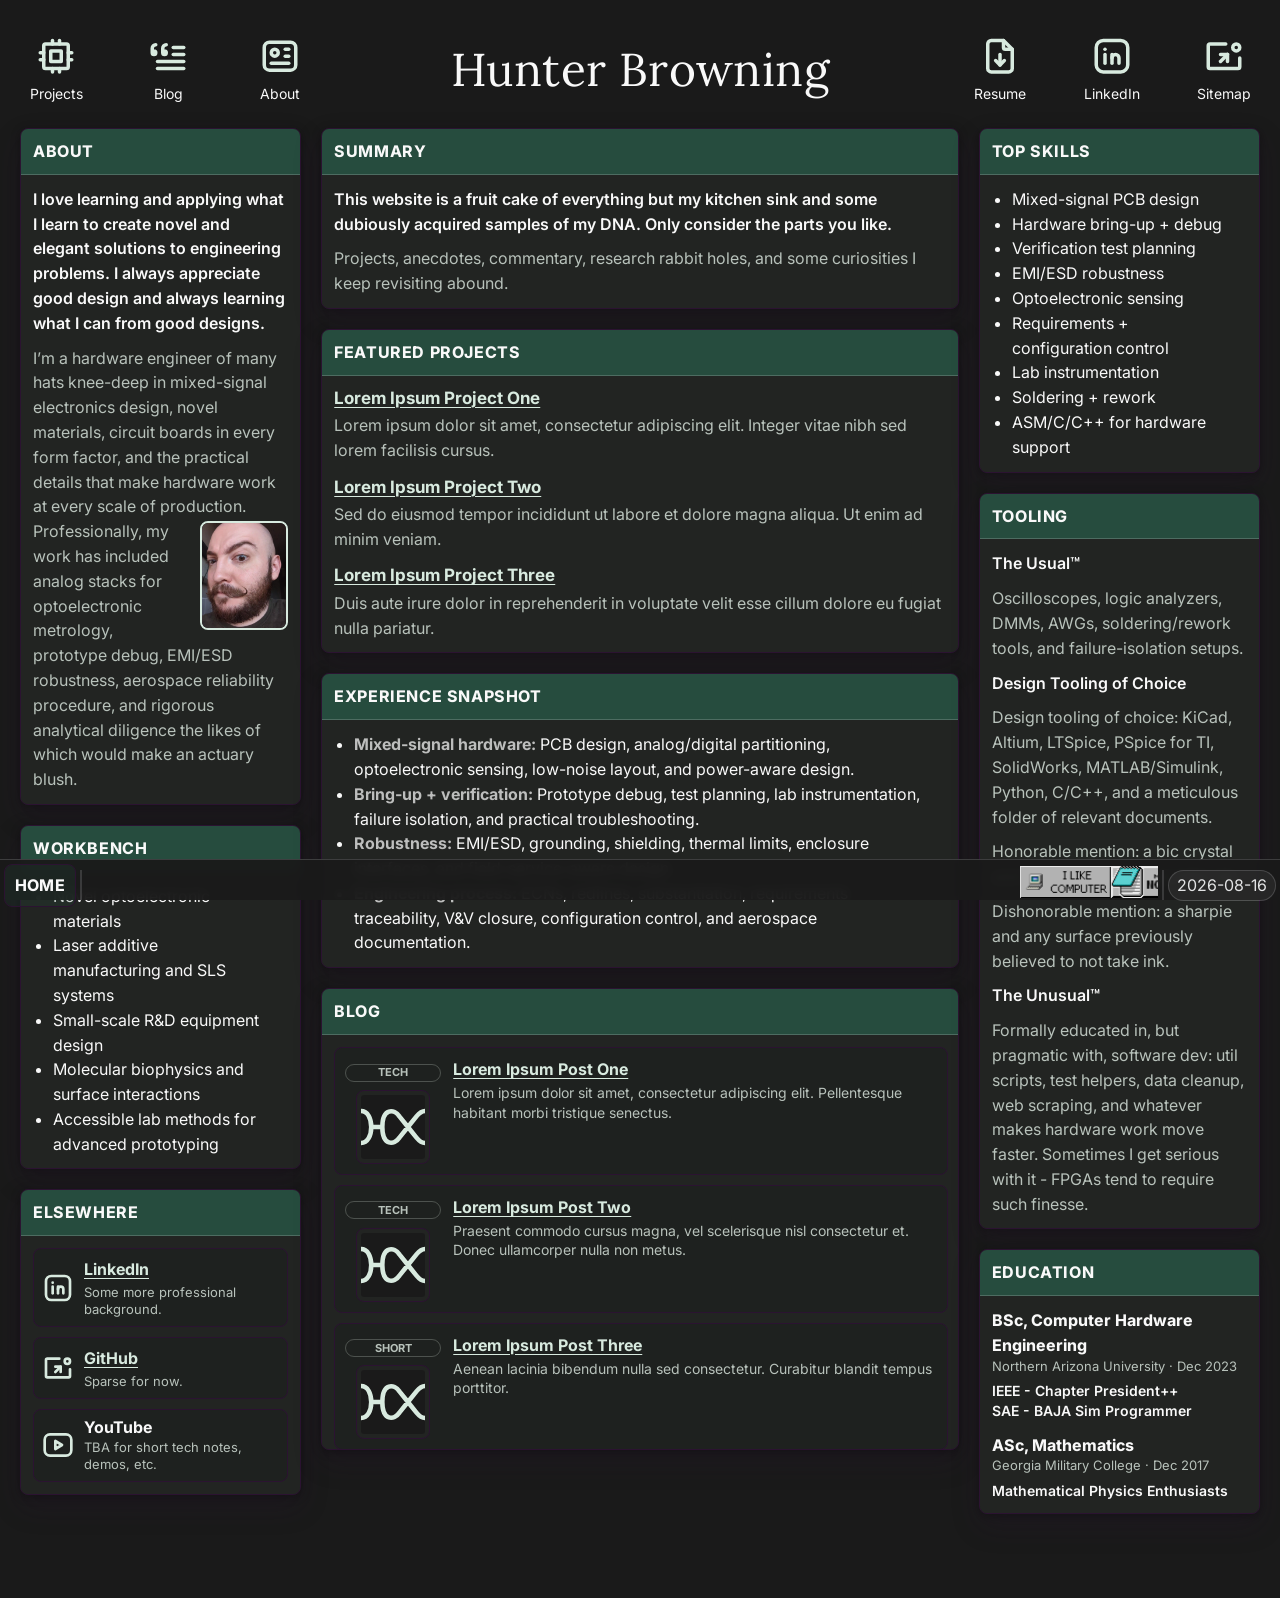
==== commit ebbdba58: "Update index.html" ====
--- a/index.html
+++ b/index.html
@@ -71,7 +71,7 @@
           <div class="title"><span>ABOUT</span></div>
           <div class="content about-content">
             <p>
-              I love engineering. I love learning. I love applying what I learn to create solutions. When it comes to what I love, I used to want to be the best - but in my experience nobody is the best alone. When it comes to what I love, I will be part of the best.
+              I love learning and applying what I learn to create novel and elegant solutions to engineering problems. I always appreciate good design and always learning what I can from good designs.
             </p>
             <div>
               <p class="muted">
@@ -320,7 +320,7 @@
       </div>
 
       <div class="vl" aria-hidden="true"></div>
-      <div class="site-date">2026-07-10</div>
+      <div class="site-date">2026-08-16</div>
     </div>
   </footer>
   <!-- Footer badge randomizer -->
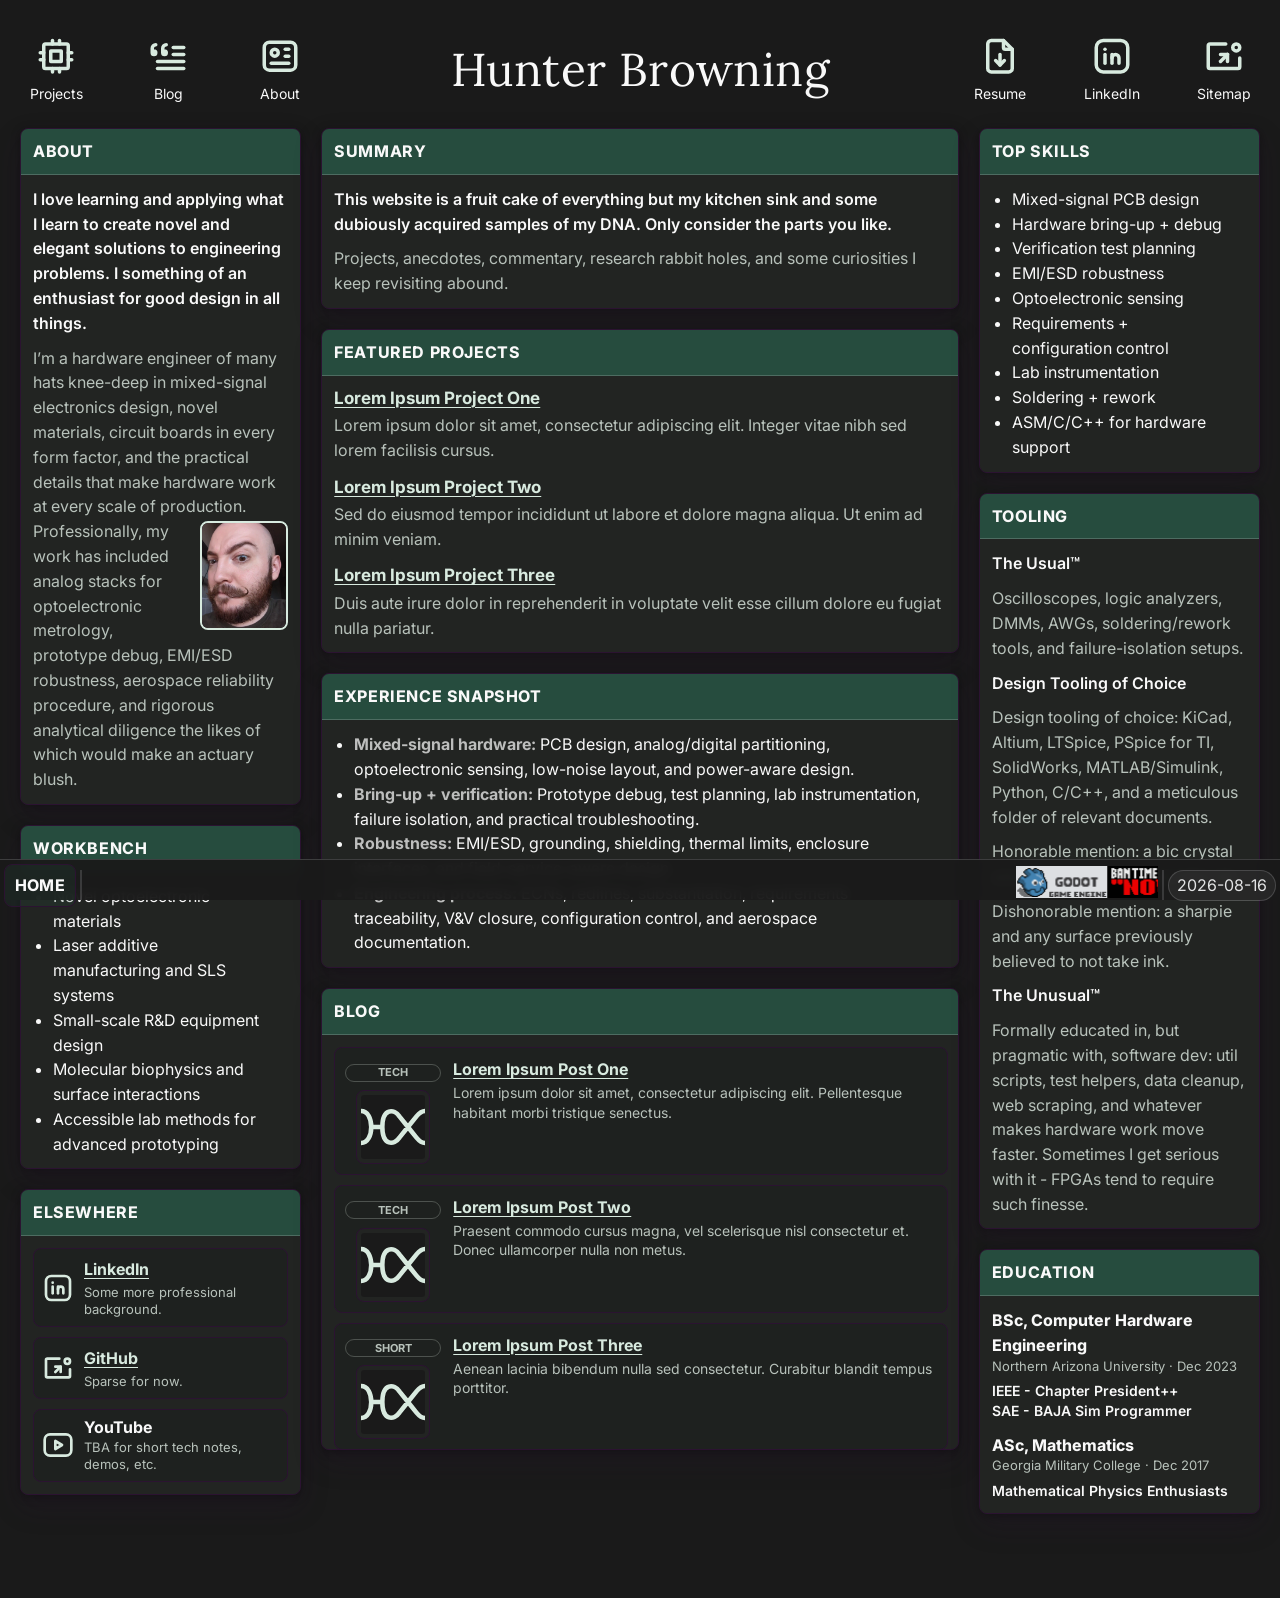
==== commit 97f02eda: "Update index.html" ====
--- a/index.html
+++ b/index.html
@@ -71,7 +71,7 @@
           <div class="title"><span>ABOUT</span></div>
           <div class="content about-content">
             <p>
-              I love learning and applying what I learn to create novel and elegant solutions to engineering problems. I always appreciate good design and always learning what I can from good designs.
+              I love learning and applying what I learn to create novel and elegant solutions to engineering problems. I something of an enthusiast for good design in all things.
             </p>
             <div>
               <p class="muted">
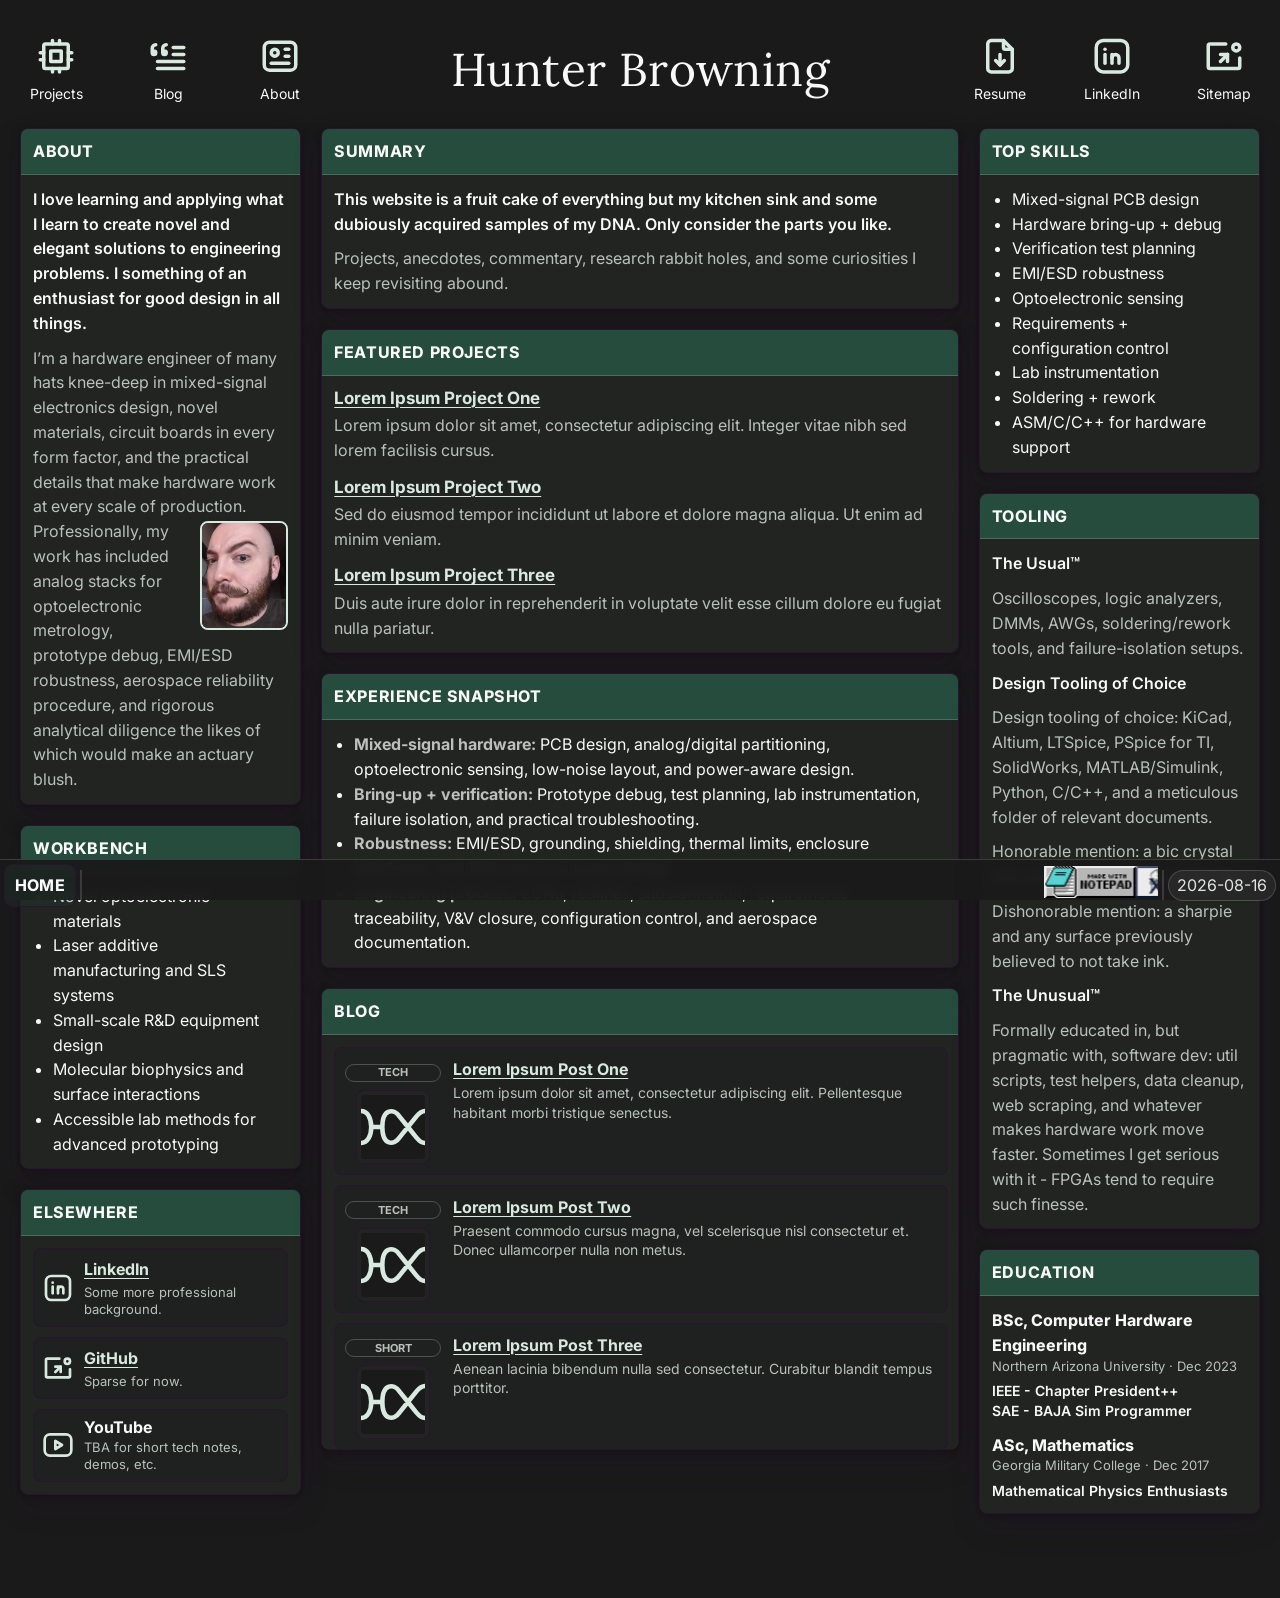
==== commit 52e59ad6: "-" ====
--- a/index.html
+++ b/index.html
@@ -4,7 +4,7 @@
   <meta charset="UTF-8" />
   <meta name="viewport" content="width=device-width, initial-scale=1.0" />
 
-  <title>Hunter Browning</title>
+  <title>Hunter Browning | Hardware Design Engineer</title>
   <!-- Favicons -->
   <link rel="icon" href="assets/favicon/favicon.ico" sizes="any" />
   <link rel="icon" href="assets/favicon/favicon-32x32.png" sizes="32x32" type="image/png" />
@@ -16,7 +16,7 @@
 
 
   <link href="index.css" rel="stylesheet" type="text/css" media="all" />
-  <meta name="description" content="Hunter Browning portfolio homepage." />
+  <meta name="description" content="Hunter's website" />
 </head>
 
 <body>
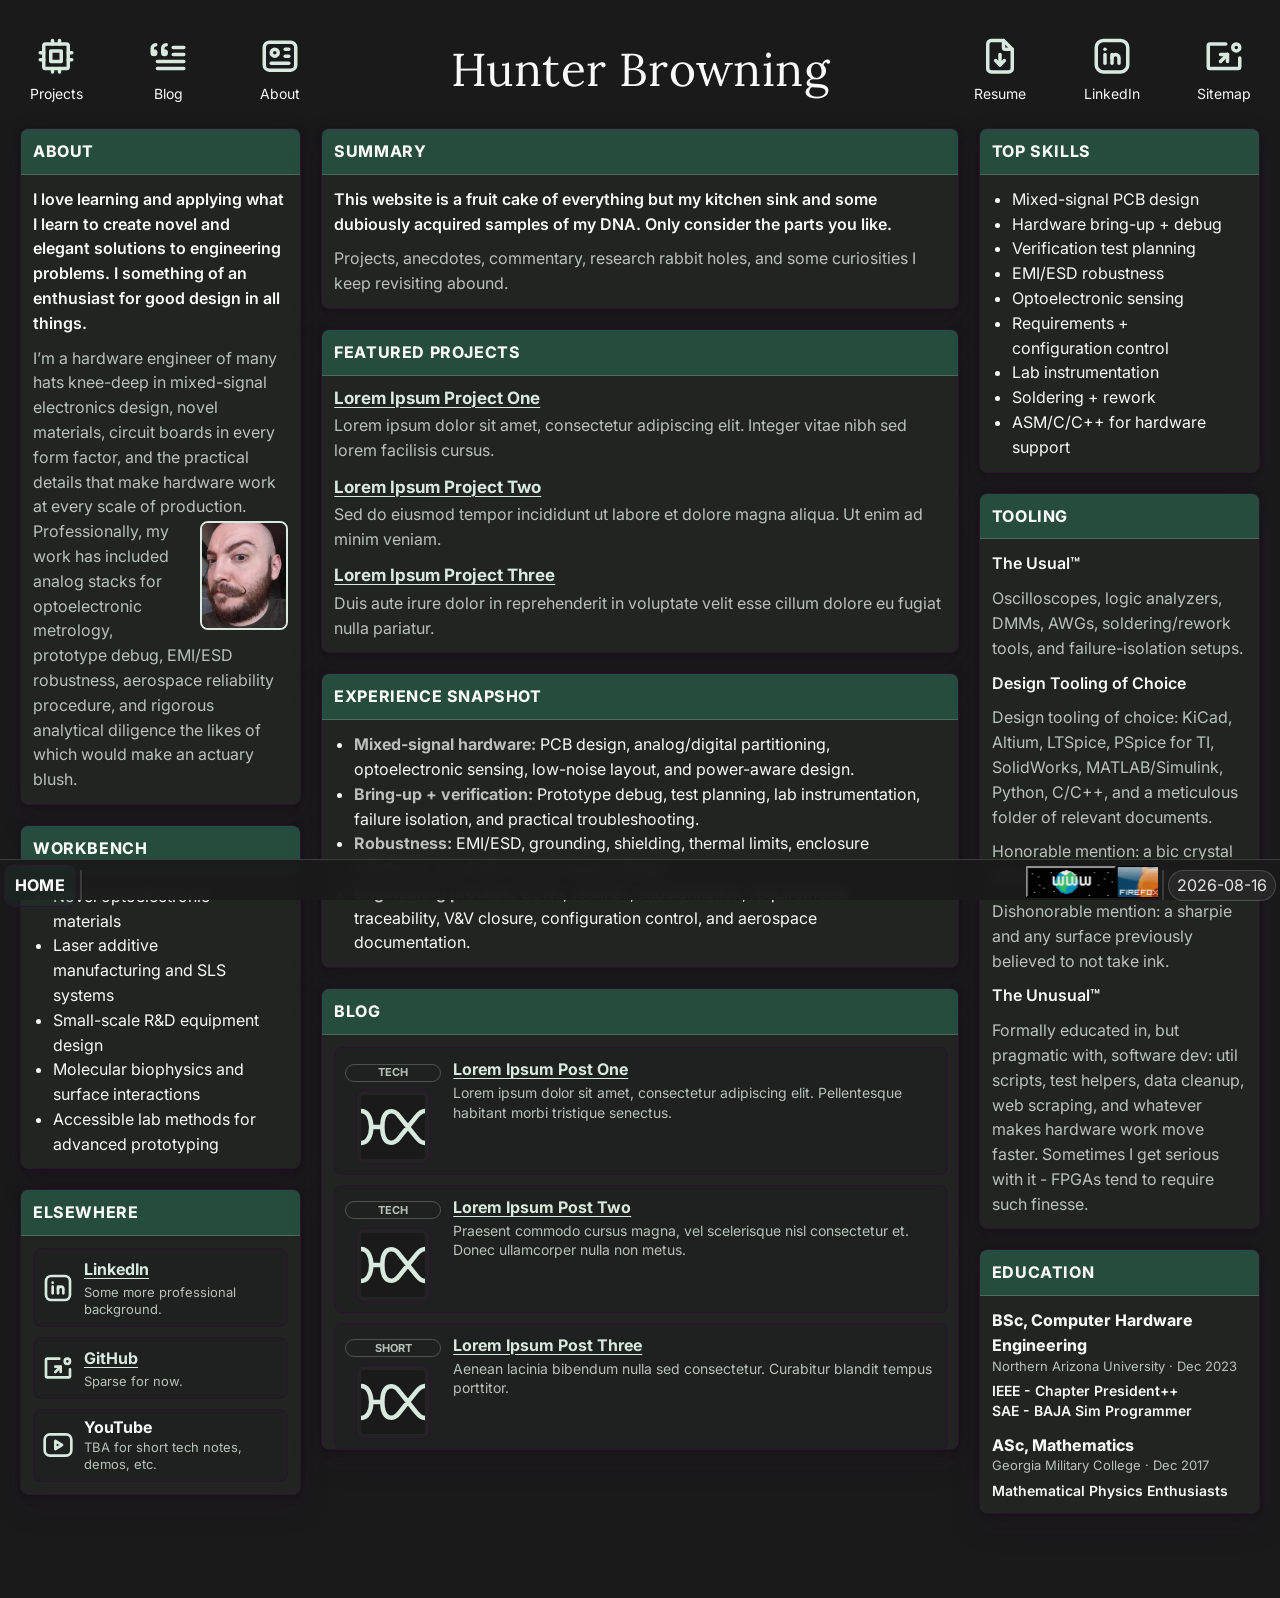
==== commit 446a8e7b: "-" ====
--- a/index.html
+++ b/index.html
@@ -16,7 +16,10 @@
 
 
   <link href="index.css" rel="stylesheet" type="text/css" media="all" />
-  <meta name="description" content="Hunter's website" />
+  <meta
+    name="description"
+    content="Hunter Browning is an electrical engineer working in mixed-signal electronics, embedded hardware, instrumentation, verification, and technical R&D."
+  >
 </head>
 
 <body>
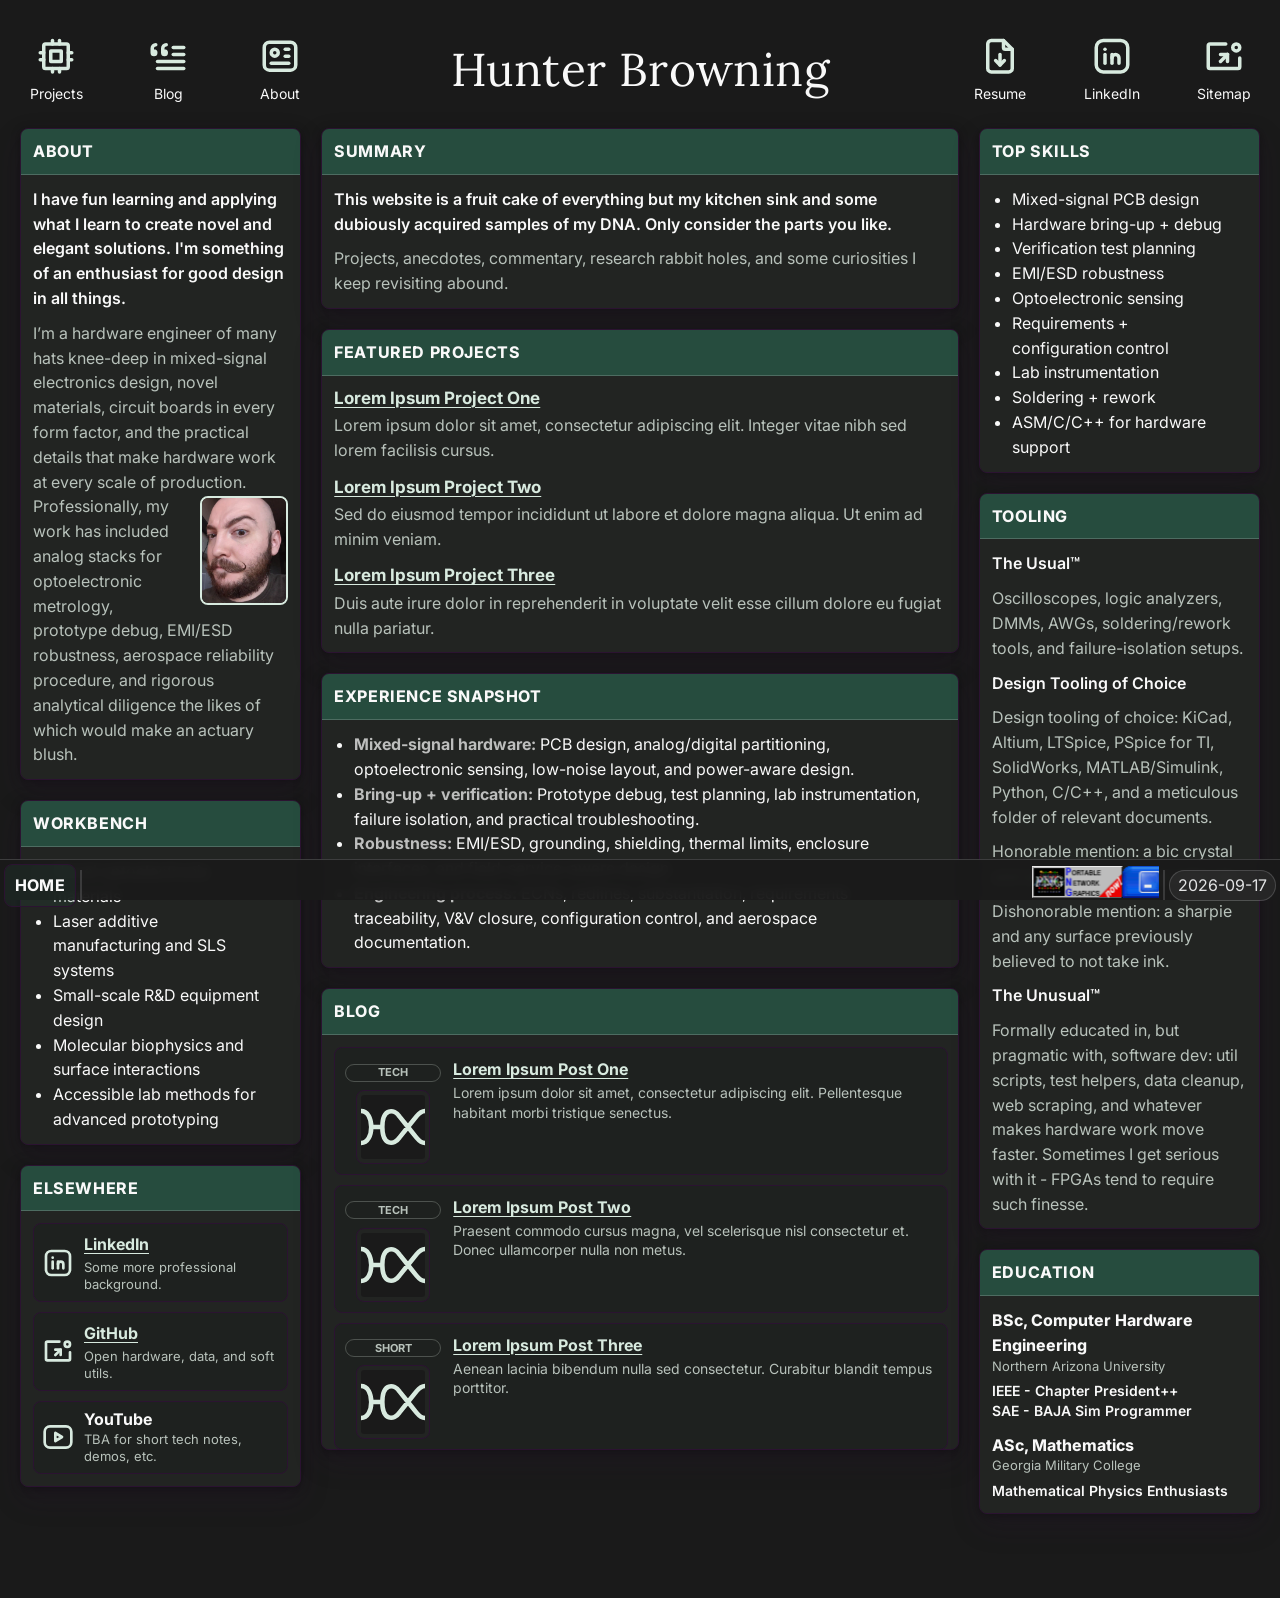
==== commit b2107f9a: "Update index.html" ====
--- a/index.html
+++ b/index.html
@@ -74,7 +74,7 @@
           <div class="title"><span>ABOUT</span></div>
           <div class="content about-content">
             <p>
-              I love learning and applying what I learn to create novel and elegant solutions to engineering problems. I something of an enthusiast for good design in all things.
+              I have fun learning and applying what I learn to create novel and elegant solutions. I'm something of an enthusiast for good design in all things.
             </p>
             <div>
               <p class="muted">
@@ -117,7 +117,7 @@
               <img src="assets/images/icons/SITEMAP.svg" alt="" aria-hidden="true" class="badge-card-icon" />
               <span>
                 <a href="https://github.com/Hxntyr"><strong>GitHub</strong></a>
-                <span class="muted">Sparse for now.</span>
+                <span class="muted">Open hardware, data, and soft utils.</span>
               </span>
             </div>
             <div class="badge-card">
@@ -292,7 +292,7 @@
           <div class="content">
             <div class="education-entry">
               <div><strong class="education-degree">BSc, Computer Hardware Engineering</strong></div>
-              <div class="education-school">Northern Arizona University · Dec 2023</div>
+              <div class="education-school">Northern Arizona University</div>
               <div class="education-notes">
                 <div>IEEE - Chapter President++</div>
                 <div>SAE - BAJA Sim Programmer</div>
@@ -300,7 +300,7 @@
             </div>
             <div class="education-entry">
               <div><strong class="education-degree">ASc, Mathematics</strong></div>
-              <div class="education-school">Georgia Military College · Dec 2017</div>
+              <div class="education-school">Georgia Military College</div>
               <div class="education-notes">
                 <div>Mathematical Physics Enthusiasts</div>
               </div>
@@ -323,7 +323,7 @@
       </div>
 
       <div class="vl" aria-hidden="true"></div>
-      <div class="site-date">2026-08-16</div>
+      <div class="site-date">2026-09-17</div>
     </div>
   </footer>
   <!-- Footer badge randomizer -->
